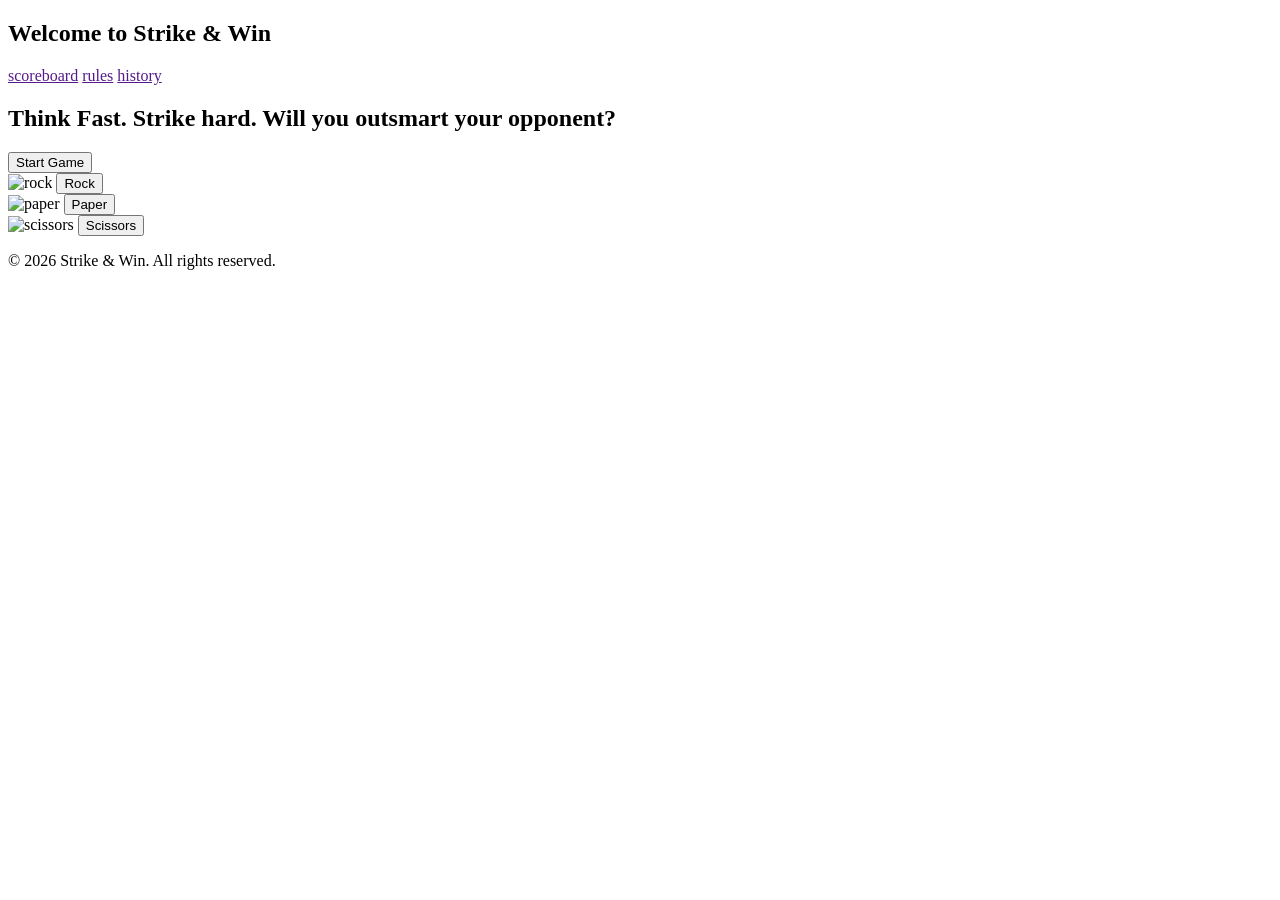
==== indes.html @ e657c851 "feat: add initial HTML structure" ====
<!DOCTYPE html>
<html lang="en">
<head>
    <meta charset="UTF-8">
    <meta name="viewport" content="width=device-width, initial-scale=1.0">
    <title>Strike & Win: Rock-Paper-Scissors</title>
</head>
<body>
    <header>
        <nav>
            <h1>Welcome to Strike & Win</h1>
            <a href="">scoreboard</a>
            <a href="">rules</a>
            <a href="">history</a>
        </nav>
    </header>

    <main>
        <section id="hero-section">
            <h2>Think Fast. Strike hard. Will you outsmart your opponent?</h2>
            <button id="start-game">Start Game</button>
        </section>

        <section id="game-section">
            <div class="buttons-grid">
                <div class="button">
                    <img src="" alt="rock">
                    <button id="rock">Rock</button>
                </div>
                <div class="button">
                    <img src="" alt="paper">
                    <button id="paper">Paper</button>
                </div>
                <div class="button">
                    <img src="" alt="scissors">
                    <button id="scissors">Scissors</button>
                </div>
            </div>
        </section>

        <section id="output">
            <p id="result"></p>
            <p id="score"></p>
        </section>
    </main>

    <footer>
        <p>&copy; 2026 Strike & Win. All rights reserved.</p>
    </footer>
</body>
</html>
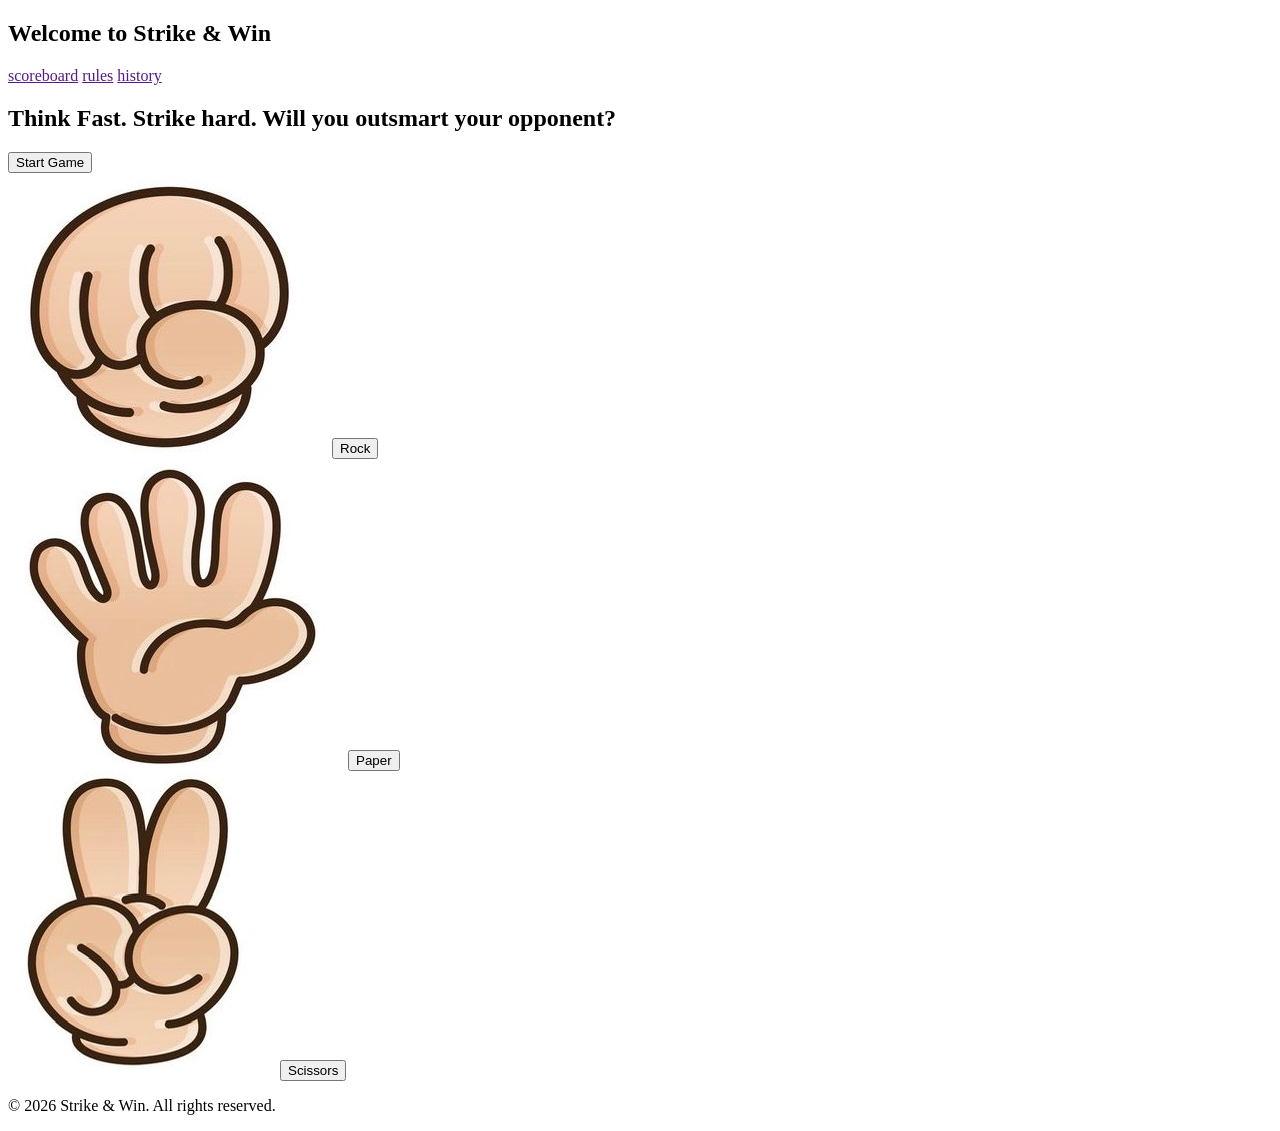
==== commit 5a774703: "feat: update image sources for rock paper scissors" ====
--- a/indes.html
+++ b/indes.html
@@ -24,15 +24,15 @@
         <section id="game-section">
             <div class="buttons-grid">
                 <div class="button">
-                    <img src="" alt="rock">
+                    <img src="./images/rock.JPG" alt="rock">
                     <button id="rock">Rock</button>
                 </div>
                 <div class="button">
-                    <img src="" alt="paper">
+                    <img src="./images/paper.JPG" alt="paper">
                     <button id="paper">Paper</button>
                 </div>
                 <div class="button">
-                    <img src="" alt="scissors">
+                    <img src="./images/scissors.JPG" alt="scissors">
                     <button id="scissors">Scissors</button>
                 </div>
             </div>
